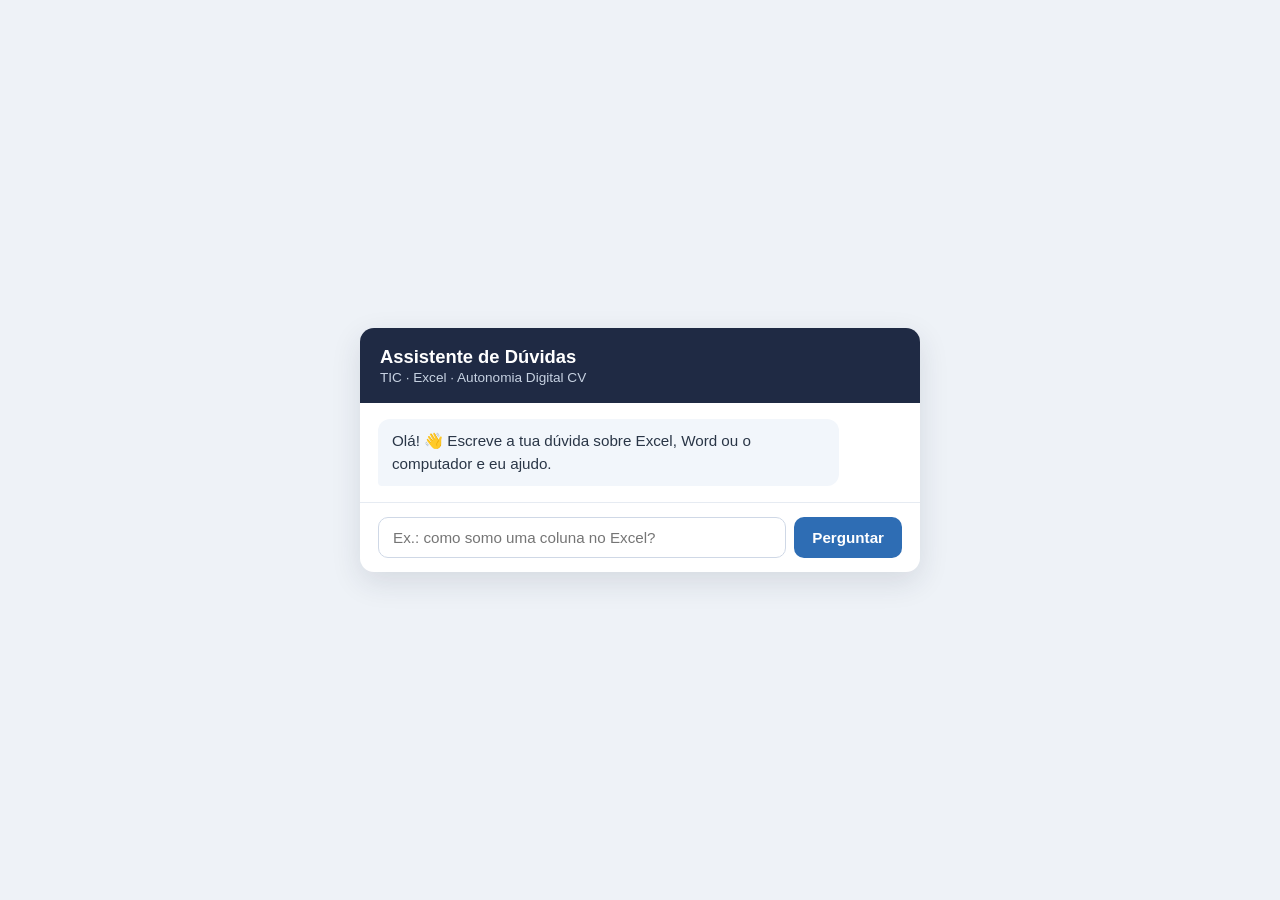
==== ia/assistente/index.html @ c4f509f0 "Assistente de dúvidas (IA): endpoint PHP seguro + interface de chat Proxy para a API do Gemini com a" ====
<!doctype html>
<html lang="pt">
<head>
<meta charset="utf-8">
<meta name="viewport" content="width=device-width, initial-scale=1">
<title>Assistente de Dúvidas · Autonomia Digital CV</title>
<style>
  :root{ --navy:#1F2A44; --acc:#2E6DB4; --ink:#2A3647; --card:#F2F6FB; --mute:#7a8699; }
  *{box-sizing:border-box;margin:0;padding:0;}
  body{font-family:'Segoe UI',Calibri,Arial,sans-serif;color:var(--ink);background:#eef2f7;
       min-height:100vh;display:flex;align-items:center;justify-content:center;padding:16px;}
  .box{width:100%;max-width:560px;background:#fff;border-radius:14px;overflow:hidden;
       box-shadow:0 10px 30px rgba(31,42,68,.12);}
  .cab{background:var(--navy);color:#fff;padding:18px 20px;}
  .cab h1{font-size:1.15rem;font-weight:800;}
  .cab p{font-size:.85rem;color:#c7d2e2;margin-top:2px;}
  .chat{padding:16px 18px;max-height:52vh;overflow-y:auto;display:flex;flex-direction:column;gap:10px;}
  .msg{padding:11px 14px;border-radius:12px;font-size:.95rem;line-height:1.45;max-width:88%;white-space:pre-wrap;}
  .eu{align-self:flex-end;background:var(--acc);color:#fff;border-bottom-right-radius:4px;}
  .ai{align-self:flex-start;background:var(--card);color:var(--ink);border-bottom-left-radius:4px;}
  .dica{color:var(--mute);font-size:.85rem;text-align:center;padding:6px 0;}
  .barra{display:flex;gap:8px;padding:14px 18px;border-top:1px solid #e6ebf2;}
  .barra input{flex:1;padding:11px 14px;border:1px solid #cfd8e6;border-radius:10px;font-size:.95rem;}
  .barra button{padding:11px 18px;border:0;border-radius:10px;background:var(--acc);color:#fff;
                font-weight:700;cursor:pointer;font-size:.95rem;}
  .barra button:disabled{opacity:.55;cursor:default;}
</style>
</head>
<body>
  <div class="box">
    <div class="cab">
      <h1>Assistente de Dúvidas</h1>
      <p>TIC · Excel · Autonomia Digital CV</p>
    </div>
    <div class="chat" id="chat">
      <div class="msg ai">Olá! 👋 Escreve a tua dúvida sobre Excel, Word ou o computador e eu ajudo.</div>
    </div>
    <div class="barra">
      <input id="q" type="text" placeholder="Ex.: como somo uma coluna no Excel?" maxlength="500" autocomplete="off">
      <button id="enviar">Perguntar</button>
    </div>
  </div>

<script>
  const chat = document.getElementById('chat');
  const q = document.getElementById('q');
  const btn = document.getElementById('enviar');

  function add(texto, quem){
    const d = document.createElement('div');
    d.className = 'msg ' + (quem === 'eu' ? 'eu' : 'ai');
    d.textContent = texto;
    chat.appendChild(d);
    chat.scrollTop = chat.scrollHeight;
    return d;
  }

  async function perguntar(){
    const texto = q.value.trim();
    if(!texto) return;
    add(texto, 'eu');
    q.value = '';
    btn.disabled = true;
    const aviso = add('A pensar…', 'ai');
    try{
      const r = await fetch('api.php', {
        method:'POST',
        headers:{'Content-Type':'application/json'},
        body: JSON.stringify({ pergunta: texto })
      });
      const data = await r.json();
      aviso.textContent = data.resposta || data.erro || 'Sem resposta.';
    }catch(e){
      aviso.textContent = 'Não consegui ligar ao assistente. Tenta outra vez.';
    }finally{
      btn.disabled = false;
      q.focus();
    }
  }

  btn.addEventListener('click', perguntar);
  q.addEventListener('keydown', e => { if(e.key === 'Enter') perguntar(); });
</script>
</body>
</html>
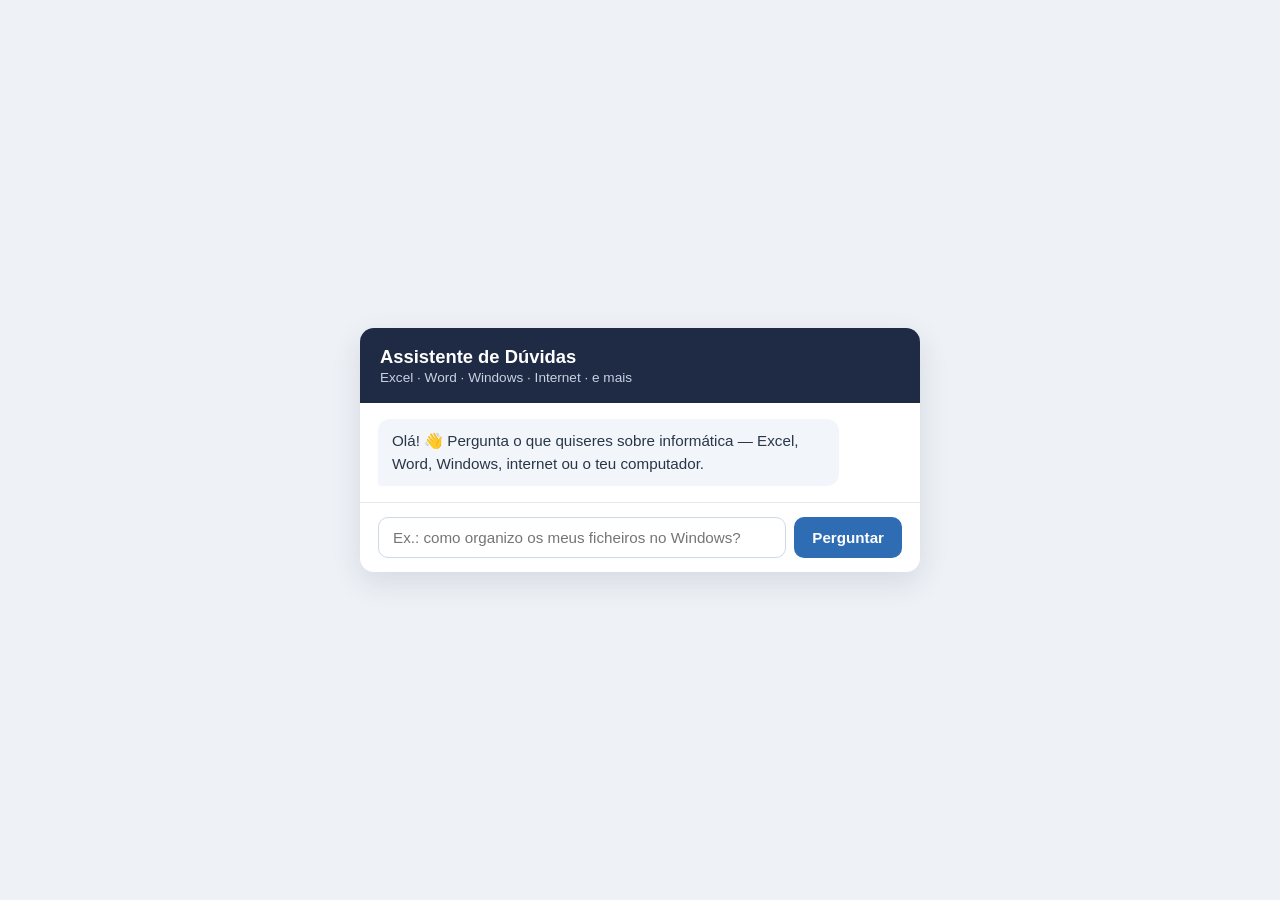
==== commit c730aa62: "Assistente: alarga o âmbito (não só Excel) — informática em geral Subtítulo, boas-vindas, exemplo e " ====
--- a/ia/assistente/index.html
+++ b/ia/assistente/index.html
@@ -30,13 +30,13 @@
   <div class="box">
     <div class="cab">
       <h1>Assistente de Dúvidas</h1>
-      <p>TIC · Excel · Autonomia Digital CV</p>
+      <p>Excel · Word · Windows · Internet · e mais</p>
     </div>
     <div class="chat" id="chat">
-      <div class="msg ai">Olá! 👋 Escreve a tua dúvida sobre Excel, Word ou o computador e eu ajudo.</div>
+      <div class="msg ai">Olá! 👋 Pergunta o que quiseres sobre informática — Excel, Word, Windows, internet ou o teu computador.</div>
     </div>
     <div class="barra">
-      <input id="q" type="text" placeholder="Ex.: como somo uma coluna no Excel?" maxlength="500" autocomplete="off">
+      <input id="q" type="text" placeholder="Ex.: como organizo os meus ficheiros no Windows?" maxlength="500" autocomplete="off">
       <button id="enviar">Perguntar</button>
     </div>
   </div>
